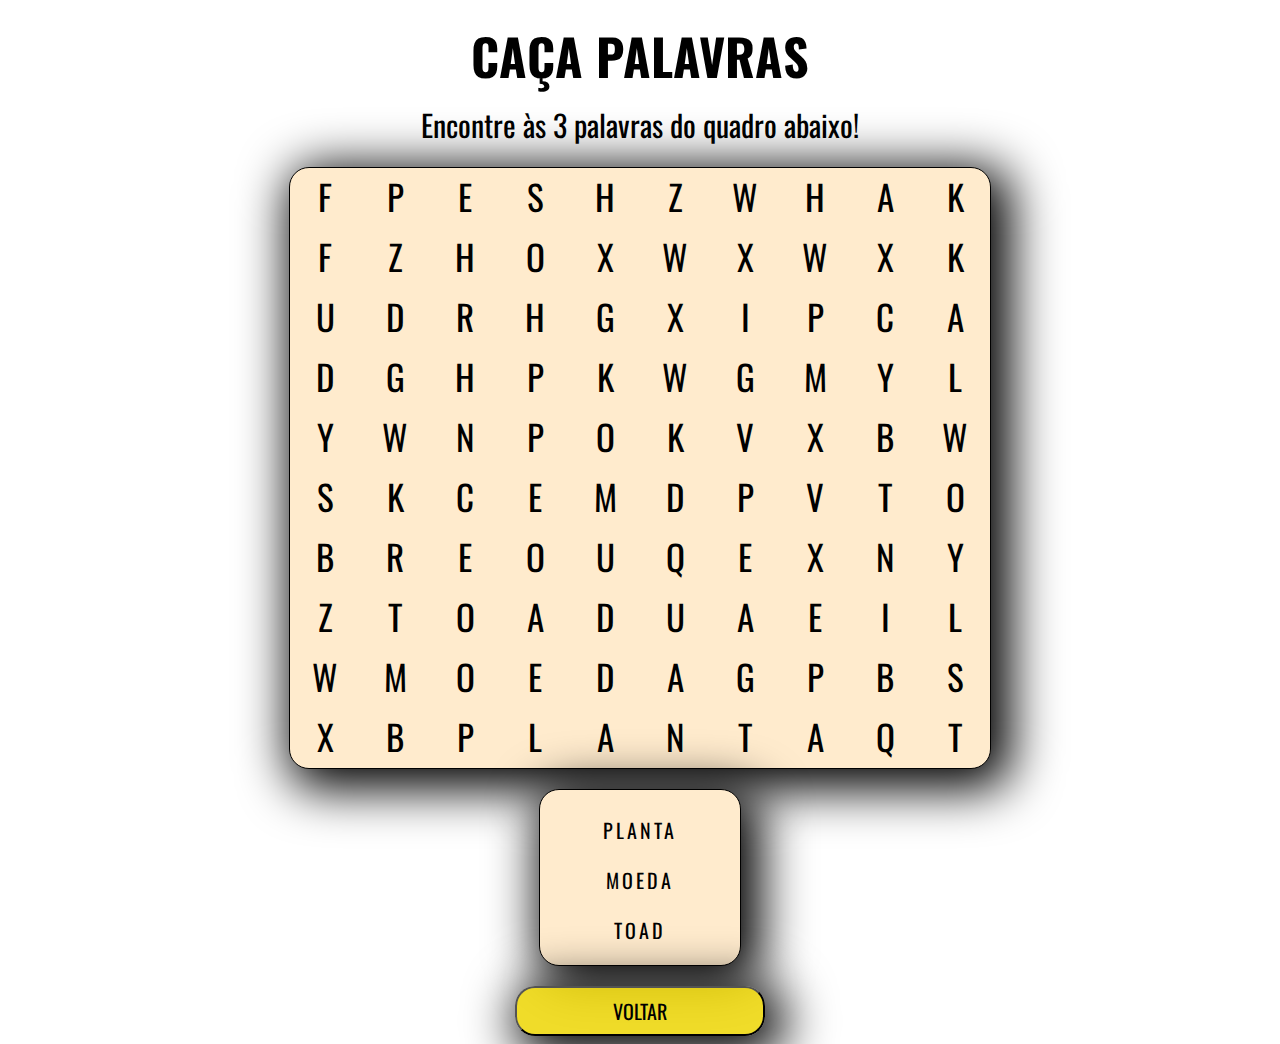
==== index.html @ 3d1ac2e0 "hotfix: fixing index.html" ====
<!DOCTYPE html>
<html lang="en">

<head>
    <meta charset="UTF-8">
    <meta http-equiv="X-UA-Compatible" content="IE=edge">
    <meta name="viewport" content="width=device-width, initial-scale=1.0">

    <link rel="stylesheet" href="./public/css/cacapalavras.css">
    <title>Document</title>
</head>

<body>
    <header>
        <h1>Caça Palavras</h1>
        <p>Encontre às 3 palavras do quadro abaixo!</p>
    </header>
    <main id="main">
        <div id="container">

        </div>
    </main>
    <footer>
        <button class='voltar'> <a href="./cacapalavras.html">Voltar</a></button>
       
    </footer>
    <script src="./public/js/cacapalavras.js"></script>

</body>
---- public/css/cacapalavras.css ----
@import url('https://fonts.googleapis.com/css2?family=Bebas+Neue&family=Comforter&family=Comforter+Brush&family=Inter&family=Lobster&family=Oswald&family=Roboto+Mono&display=swap');

body{
    
    background-image: url('https://images2.alphacoders.com/683/thumb-1920-683906.jpg');
    background-repeat: no-repeat;
    background-size: cover;
    display: flex;
    flex-direction: column;
    align-items: center;
  
}


h1{
    text-align: center;
    text-transform: uppercase;
    font-size: 25px;
    font-family: 'Oswald', sans-serif;
    margin: 10px 0;
}

header p{
    display: flex;
    justify-content: center;
    font-size: 17px;
    font-family: 'Oswald', sans-serif;
    margin: 10px 0 20px 0;
}

#container{
    width: 250px;
    height: 600px;
    border: 1px solid black;
    display: flex;
    flex-wrap: wrap;
    margin: 0 auto;
    background-color:blanchedalmond;
    /* padding: 20px; */
    border-radius: 20px;
    box-shadow: 10px 10px 50px 10px;
    
}

#container div{
    width: 25px;
    height: 35px;
    /* border: 1px solid black; */
    margin: 10px auto;
    display: flex;
    align-items: center;
    justify-content: center;
    font-size: 20px;
    font-family: 'Oswald', sans-serif;
    
    
}
#container div:hover{
    cursor: pointer;
}

.mostrarPalavras{
    margin: 20px auto;
    border: 1px solid black;
    width: 200px;

}

.divPalavras{
    text-align: center;
    
    background-color: blanchedalmond;
    border-radius: 20px;
    box-shadow: 10px 10px 50px 10px;
    font-size: 20px;
    letter-spacing: 3px;
    font-family: 'Oswald', sans-serif;
}

.letrasCorretas{
    border-radius: 100%;
    
}



.divWinner{
    display: flex;
    flex-direction: column;
    justify-content:center;
    align-items: center;
    visibility: hidden;
    position: fixed;
    opacity: 100%;
    top: 0;
    bottom: 0;
    z-index: 10;
    right: 0;
    left: 0;
    font-size: 50px;
    -webkit-transition: all 0.5s 0.5s ease-in-out;
    transition: all 0s 0s ease-in-out;
    text-transform: uppercase;
    font-family: 'Oswald', sans-serif;
    color: green;
    font-weight: bold;
   
}

.buttonWinner{
    padding: 20px 30px;
    border-radius: 20px;
    font-size: 20px;
    font-family: 'Oswald', sans-serif;
    text-transform: uppercase;
}
.voltar {
    height: 50px;
  width: 250px;
  border-radius: 20px;
    box-shadow: 10px 10px 50px 10px;
  background-color: rgba(238, 215, 12, 0.884);
  
}
.voltar a{
    text-decoration: none;
    text-align: center;
    font-family:  'Oswald', sans-serif;
    color: black;
    font-size: 20px;
    text-transform: uppercase;
}
.hidden{
    display: none;
}

@media (min-width: 768px) {
    #container{
        width: 500px;

    }

    #container div{
        width: 50px;
        font-size: 25px;
        
        
        
    }
}

@media (min-width: 900px) {

    h1{
        font-size: 50px
    }

    header p{
        font-size: 30px;
        
    }

    #container{
        width: 700px;

    }

    #container div{
        width: 70px;
        font-size: 35px;
        
        
        
    }
    .divWinner{
        font-size: 100px;
    }

    .buttonWinner{
        padding: 40px 60px;
        
    }
}
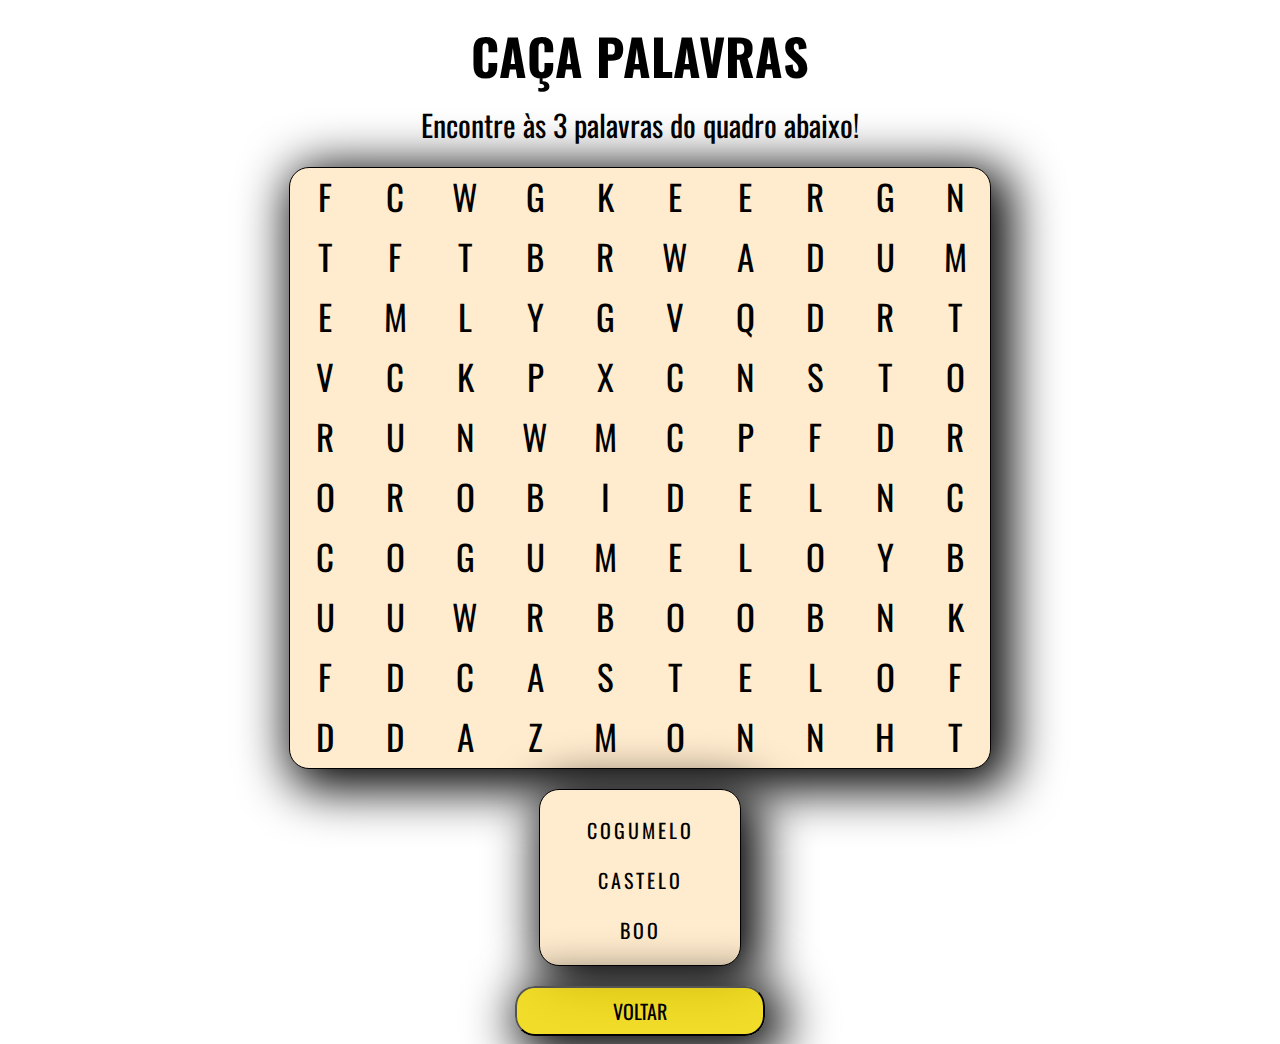
==== commit f0125936: "hotfix: fixing index.html" ====
--- a/index.html
+++ b/index.html
@@ -21,7 +21,7 @@
         </div>
     </main>
     <footer>
-        <button class='voltar'> <a href="./cacapalavras.html">Voltar</a></button>
+        <button class='voltar'> <a href="./index.html">Voltar</a></button>
        
     </footer>
     <script src="./public/js/cacapalavras.js"></script>
